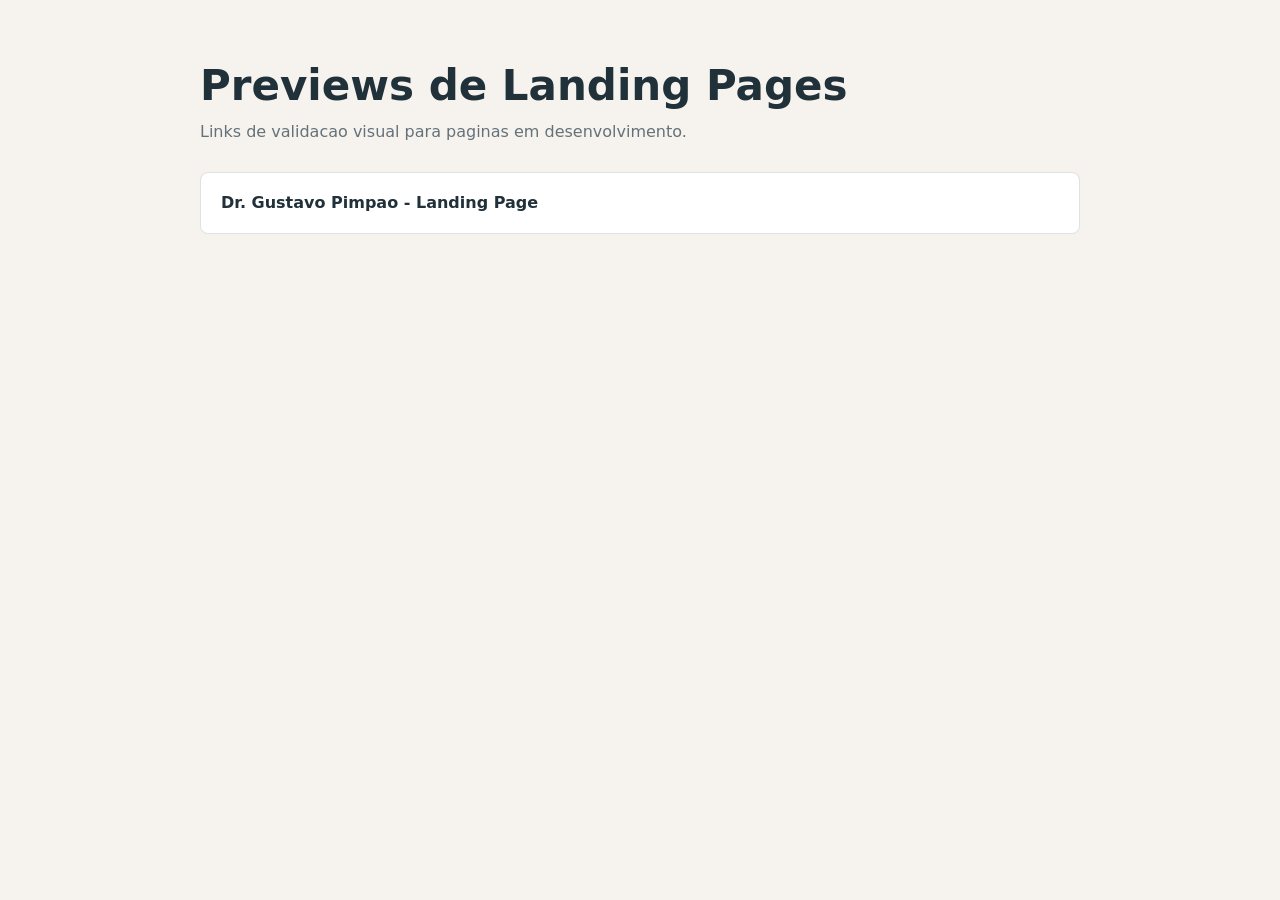
==== previews/index.html @ 833dcd0a "Add previews index page" ====
<!doctype html>
<html lang="pt-BR">
<head>
  <meta charset="utf-8">
  <meta name="viewport" content="width=device-width, initial-scale=1">
  <title>Previews de Landing Pages</title>
  <style>
    body{margin:0;font-family:system-ui,-apple-system,BlinkMacSystemFont,"Segoe UI",sans-serif;background:#f6f3ee;color:#21313a;line-height:1.5}
    main{width:min(880px,calc(100% - 40px));margin:0 auto;padding:64px 0}
    h1{font-size:42px;line-height:1.05;margin:0 0 12px}
    p{color:#65717a;margin:0 0 28px}
    a{display:block;padding:18px 20px;border:1px solid rgba(33,49,58,.14);border-radius:8px;background:#fff;color:#21313a;text-decoration:none;font-weight:800}
    a:hover{border-color:#254d55}
  </style>
</head>
<body>
  <main>
    <h1>Previews de Landing Pages</h1>
    <p>Links de validacao visual para paginas em desenvolvimento.</p>
    <a href="./dr-gustavo-pimpao.html">Dr. Gustavo Pimpao - Landing Page</a>
  </main>
</body>
</html>
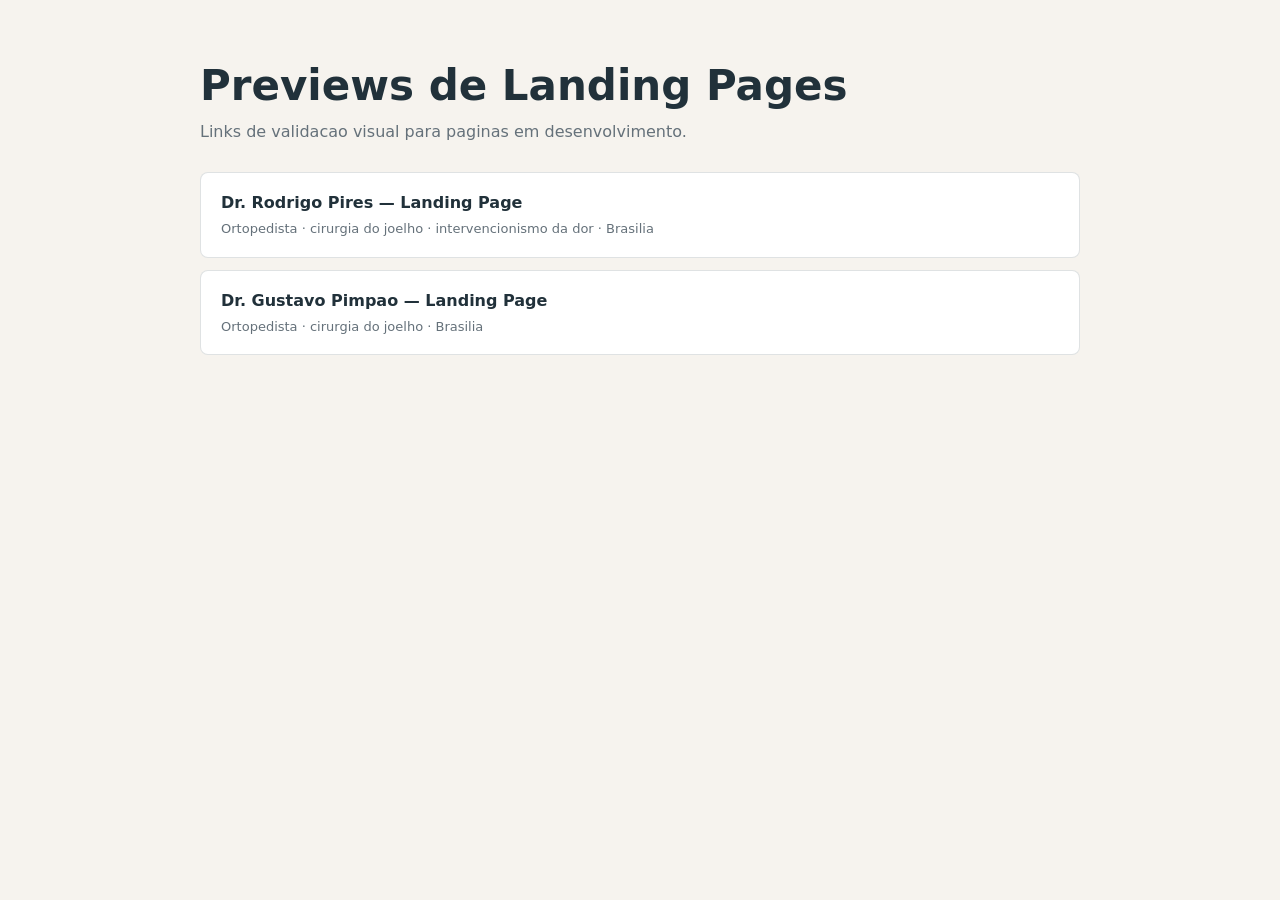
==== commit 1f96f404: "Preview Dr. Rodrigo Pires — LP ortopedia/joelho/dor Primeiro teste do processo end-to-end depois da " ====
--- a/previews/index.html
+++ b/previews/index.html
@@ -9,15 +9,20 @@
     main{width:min(880px,calc(100% - 40px));margin:0 auto;padding:64px 0}
     h1{font-size:42px;line-height:1.05;margin:0 0 12px}
     p{color:#65717a;margin:0 0 28px}
+    ul{list-style:none;padding:0;margin:0;display:grid;gap:12px}
     a{display:block;padding:18px 20px;border:1px solid rgba(33,49,58,.14);border-radius:8px;background:#fff;color:#21313a;text-decoration:none;font-weight:800}
     a:hover{border-color:#254d55}
+    a small{display:block;margin-top:4px;font-weight:500;font-size:13px;color:#65717a}
   </style>
 </head>
 <body>
   <main>
     <h1>Previews de Landing Pages</h1>
     <p>Links de validacao visual para paginas em desenvolvimento.</p>
-    <a href="./dr-gustavo-pimpao.html">Dr. Gustavo Pimpao - Landing Page</a>
+    <ul>
+      <li><a href="./dr-rodrigo-pires.html">Dr. Rodrigo Pires — Landing Page<small>Ortopedista · cirurgia do joelho · intervencionismo da dor · Brasilia</small></a></li>
+      <li><a href="./dr-gustavo-pimpao.html">Dr. Gustavo Pimpao — Landing Page<small>Ortopedista · cirurgia do joelho · Brasilia</small></a></li>
+    </ul>
   </main>
 </body>
 </html>
